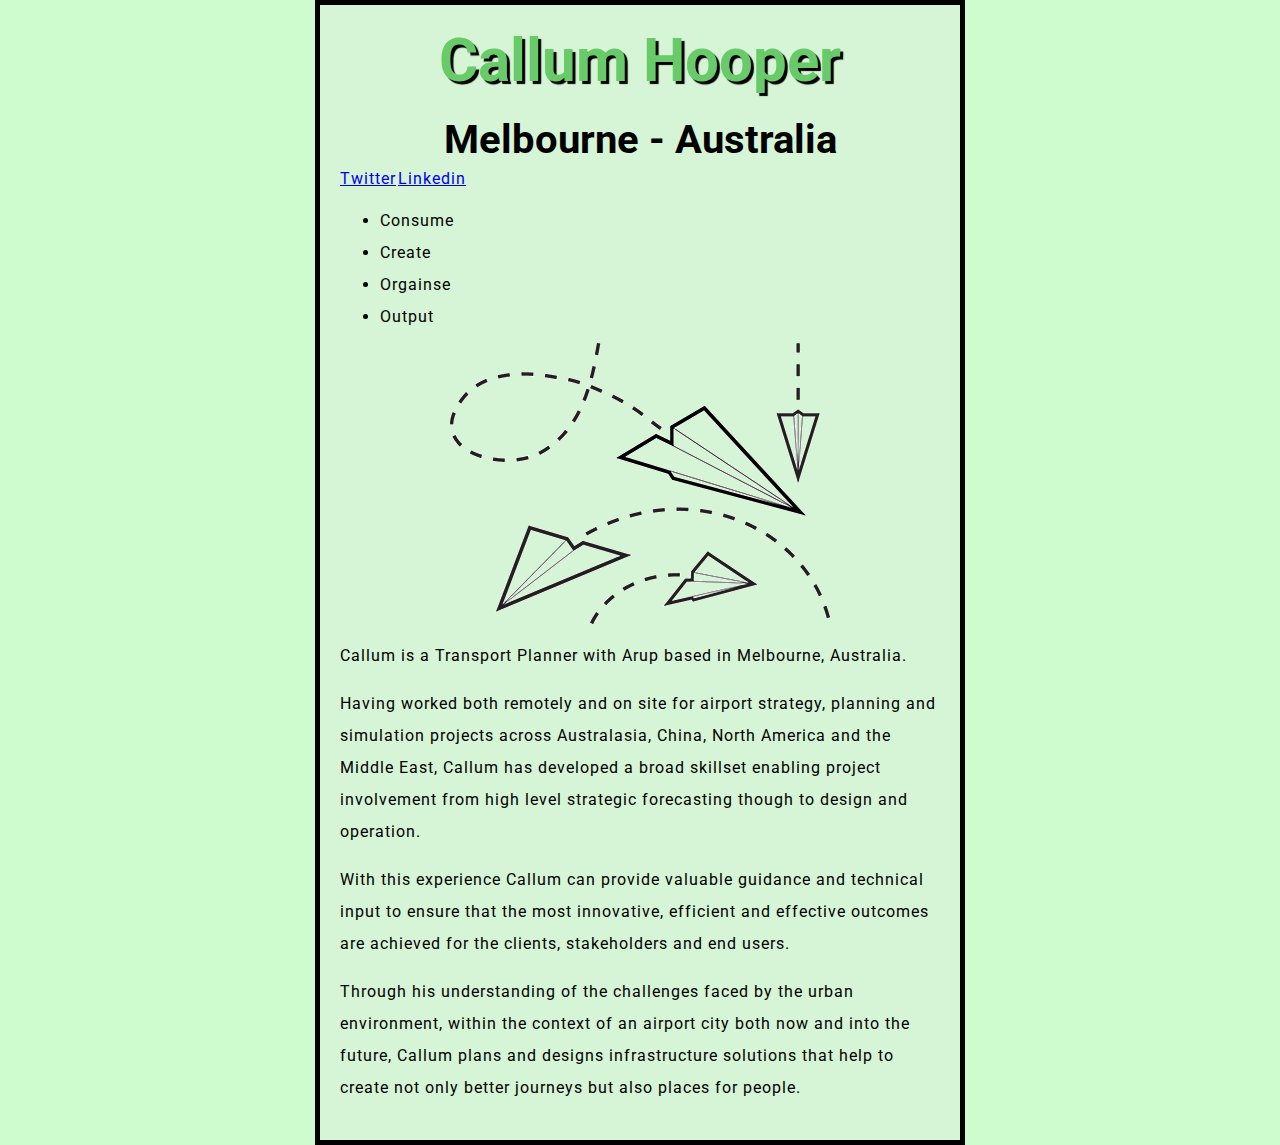
==== index.html @ c1314766 "Javascript" ====
<!DOCTYPE html>
<html>
  <head>

	<meta charset="utf-8">

	<title>Callum Hooper</title>

	<link href="styles/styles.css" rel="stylesheet" type="text/css">
	<link href='https://fonts.googleapis.com/css?family=Roboto' rel='stylesheet' type='text/css'>

  </head>
  
  
  
  <body>
	<h1>Callum Hooper</h1>
	<h2>Melbourne - Australia</h2>
	
	
	<a href="https://twitter.com/calhoops">Twitter</a>
	<a href="https://au.linkedin.com/in/callum-hooper-75069734">Linkedin</a>
	

	<ul>
		<li>Consume</li>
		<li>Create</li>
		<li>Orgainse</li>
		<li>Output</li>
		
	</ul>
	
	 <img src="images/paper-plane.png" alt="Paper Plane" >
	
	<p>Callum is a Transport Planner with Arup based in Melbourne, Australia.</p> 
	<p>Having worked both remotely and on site for airport strategy, planning and simulation projects across Australasia, China, North America and the Middle East, Callum has developed a broad skillset enabling project involvement from high level strategic forecasting though to design and operation. </p>
	<p>With this experience Callum can provide valuable guidance and technical input to ensure that the most innovative, efficient and effective outcomes are achieved for the clients, stakeholders and end users. </p>
	<p>Through his understanding of the challenges faced by the urban environment, within the context of an airport city both now and into the future, Callum plans and designs infrastructure solutions that help to create not only better journeys but also places for people. </p>

  
	<script src="scripts/main.js"></script>

  </body>
</html>
---- styles/styles.css ----
html {
	font-size: 10px;
	font-family: 'Roboto', sans-serif;
	background-color: #cffccf	
}

body {
  width: 600px;
  margin: 0 auto;
  background-color: #d6f5d6;
  padding: 0 20px 20px 20px;
  border: 5px solid black;
}


h1 {
	margin: 0;
	padding: 20px 0;
	color: #68ca68;
	text-shadow: 3px 3px 1px black;
	font-size: 60px;
	text-align: center;
}

h2 {
	margin: 0;
	padding: 0px 0;
  font-size: 40px;
  text-align: center;
}

a, p, li {
  font-size: 16px;    
  line-height: 2;
  letter-spacing: 1px;
}

img {
  display: block;
  margin: 0 auto;
}
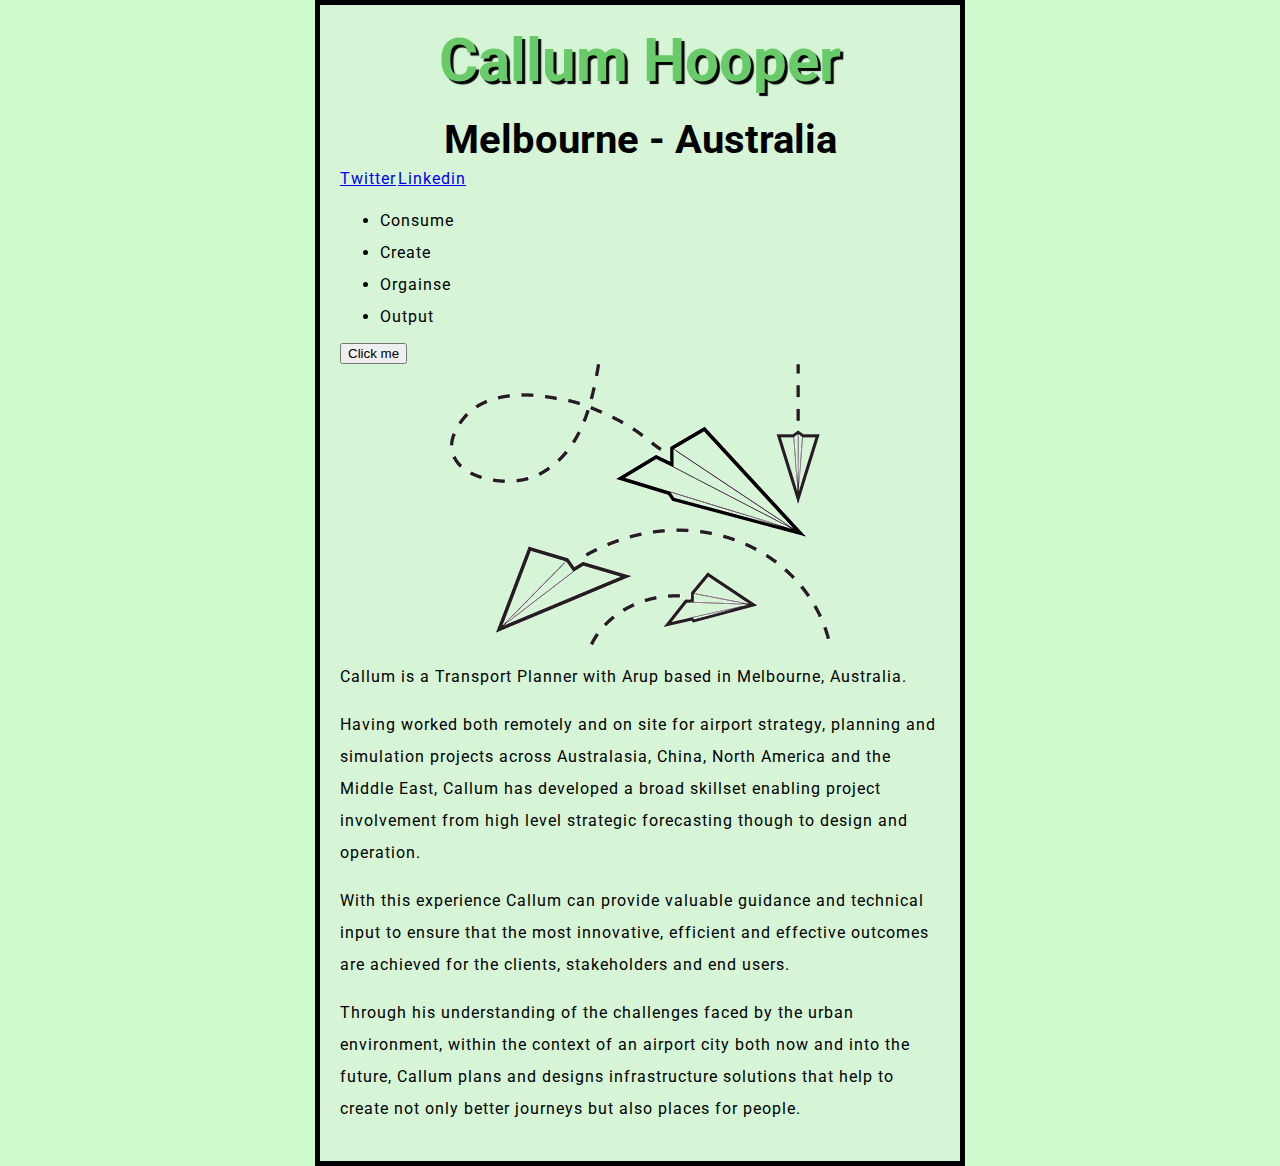
==== commit 1d3248fd: "JQuery" ====
--- a/index.html
+++ b/index.html
@@ -5,10 +5,19 @@
 	<meta charset="utf-8">
 
 	<title>Callum Hooper</title>
-
+	
 	<link href="styles/styles.css" rel="stylesheet" type="text/css">
 	<link href='https://fonts.googleapis.com/css?family=Roboto' rel='stylesheet' type='text/css'>
 
+	<script src="https://ajax.googleapis.com/ajax/libs/jquery/1.11.3/jquery.min.js"></script>
+	<script>
+		$(document).ready(function(){
+			$("button").click(function(){
+				$("ul").hide();
+			});
+		});
+	</script>
+	
   </head>
   
   
@@ -29,6 +38,9 @@
 		<li>Output</li>
 		
 	</ul>
+
+	<button>Click me</button>
+
 	
 	 <img src="images/paper-plane.png" alt="Paper Plane" >
 	
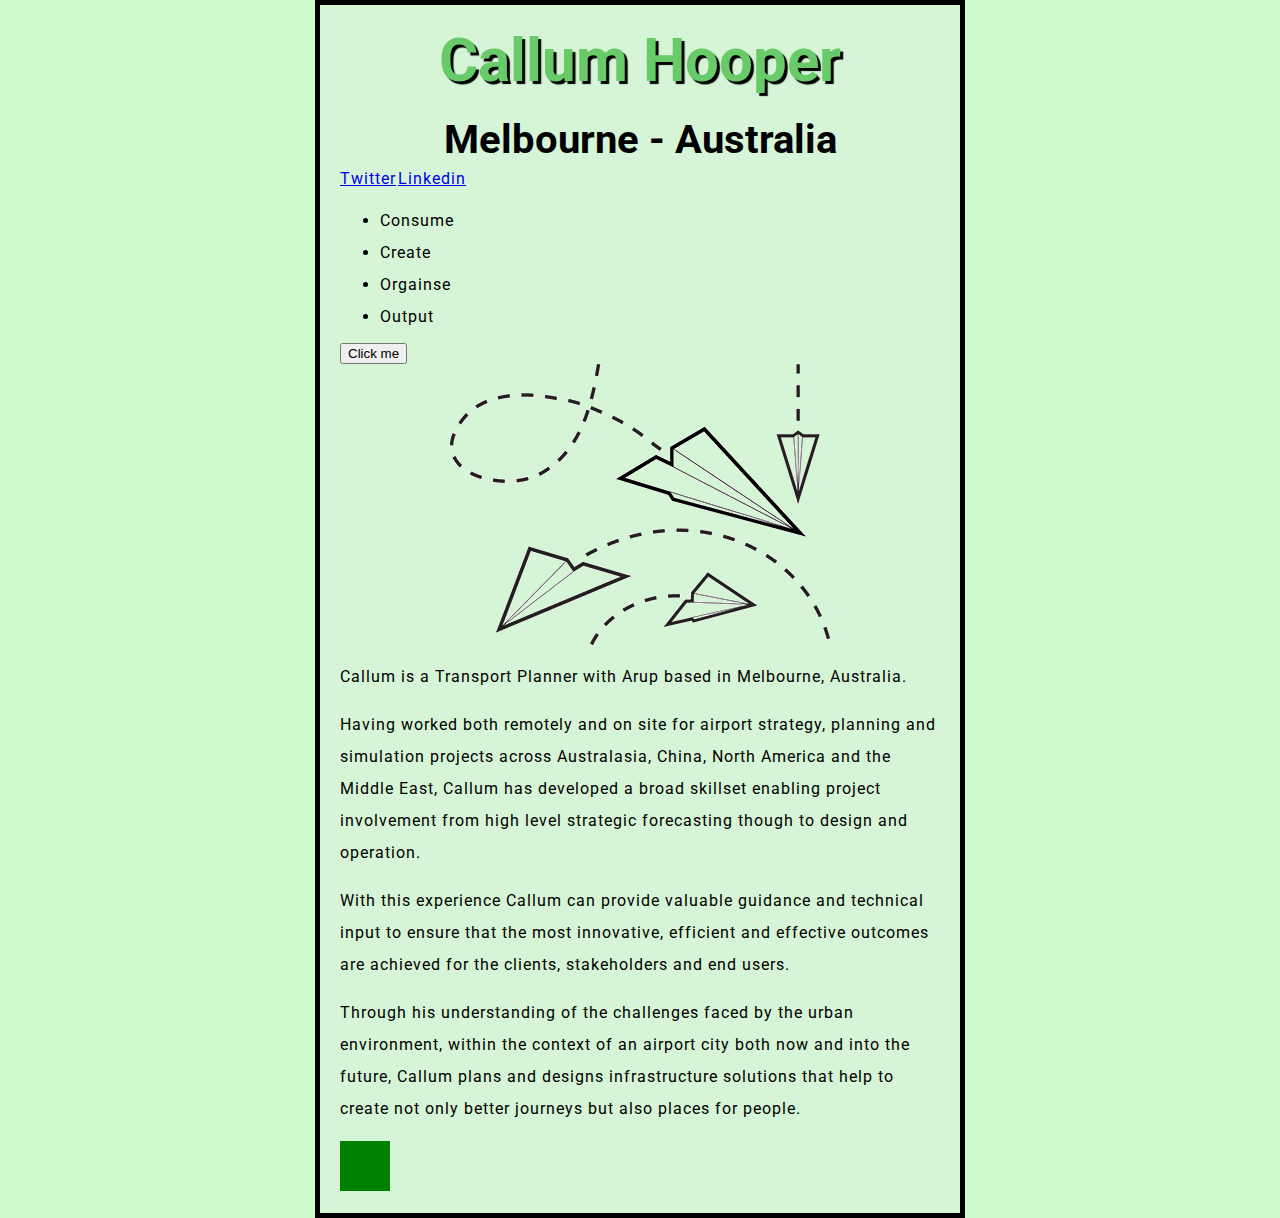
==== commit 644c31a2: "Rectangle" ====
--- a/index.html
+++ b/index.html
@@ -10,13 +10,7 @@
 	<link href='https://fonts.googleapis.com/css?family=Roboto' rel='stylesheet' type='text/css'>
 
 	<script src="https://ajax.googleapis.com/ajax/libs/jquery/1.11.3/jquery.min.js"></script>
-	<script>
-		$(document).ready(function(){
-			$("button").click(function(){
-				$("ul").hide();
-			});
-		});
-	</script>
+	<script src="scripts/jquery-main.js"></script>
 	
   </head>
   
@@ -40,9 +34,8 @@
 	</ul>
 
 	<button>Click me</button>
-
 	
-	 <img src="images/paper-plane.png" alt="Paper Plane" >
+	<img src="images/paper-plane.png" alt="Paper Plane" >
 	
 	<p>Callum is a Transport Planner with Arup based in Melbourne, Australia.</p> 
 	<p>Having worked both remotely and on site for airport strategy, planning and simulation projects across Australasia, China, North America and the Middle East, Callum has developed a broad skillset enabling project involvement from high level strategic forecasting though to design and operation. </p>
@@ -50,6 +43,13 @@
 	<p>Through his understanding of the challenges faced by the urban environment, within the context of an airport city both now and into the future, Callum plans and designs infrastructure solutions that help to create not only better journeys but also places for people. </p>
 
   
+	<svg width="50" height="50">
+		<rect x="0" y="0" width="50" height="50" fill="green" />
+	</svg>
+  
+  
+  
+  
 	<script src="scripts/main.js"></script>
 
   </body>
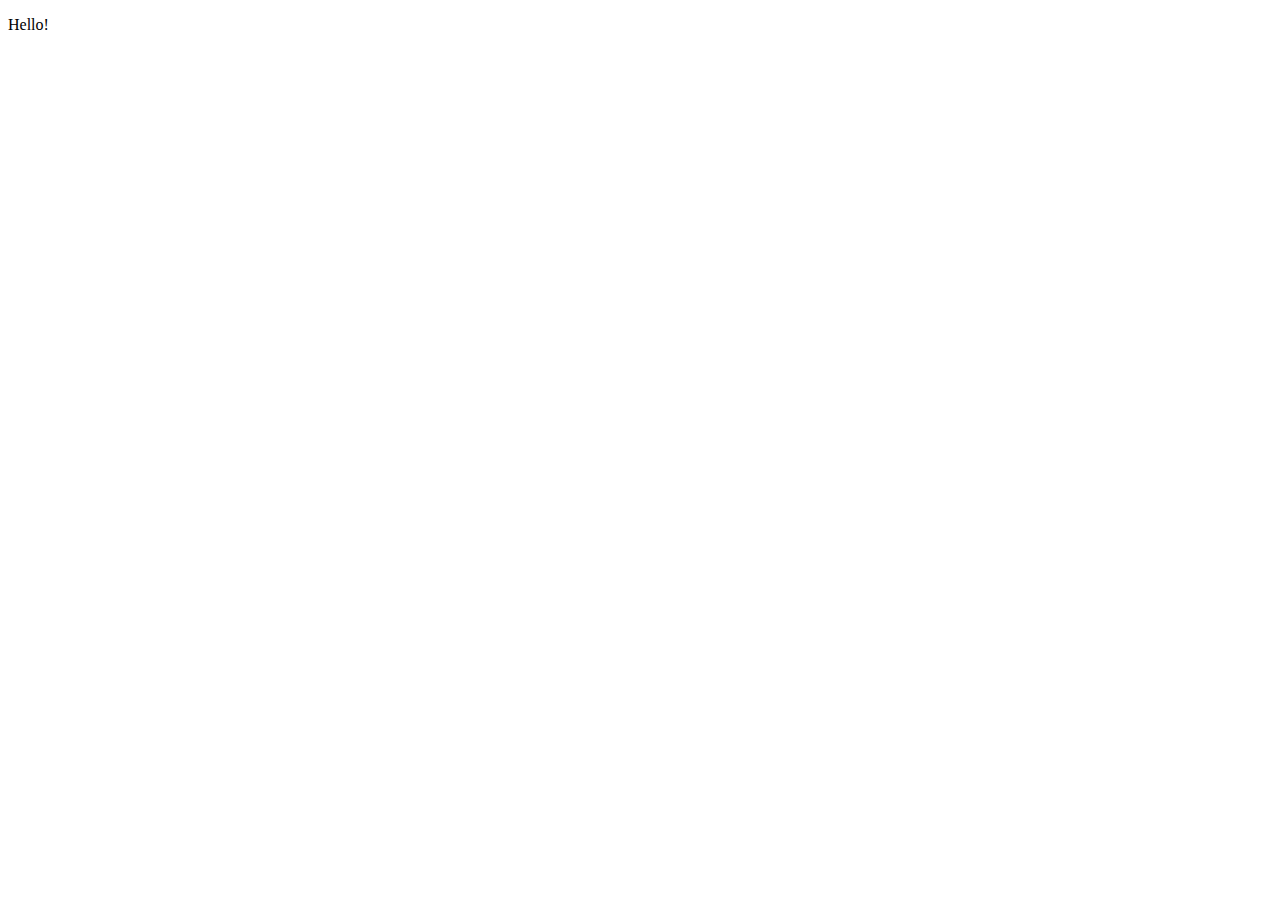
==== commit 683797a5: "d3js" ====
--- a/index.html
+++ b/index.html
@@ -2,55 +2,14 @@
 <html>
   <head>
 
-	<meta charset="utf-8">
+  </head>
+  <body>
 
-	<title>Callum Hooper</title>
-	
-	<link href="styles/styles.css" rel="stylesheet" type="text/css">
-	<link href='https://fonts.googleapis.com/css?family=Roboto' rel='stylesheet' type='text/css'>
+    <script type="text/javascript" src="library/d3.min.js" charset="utf-8">></script>
+    <p>Hello!</p>
+  </body>
+</html>
 
-	<script src="https://ajax.googleapis.com/ajax/libs/jquery/1.11.3/jquery.min.js"></script>
-	<script src="scripts/jquery-main.js"></script>
-	
-  </head>
-  
-  
-  
-  <body>
-	<h1>Callum Hooper</h1>
-	<h2>Melbourne - Australia</h2>
-	
-	
-	<a href="https://twitter.com/calhoops">Twitter</a>
-	<a href="https://au.linkedin.com/in/callum-hooper-75069734">Linkedin</a>
-	
 
-	<ul>
-		<li>Consume</li>
-		<li>Create</li>
-		<li>Orgainse</li>
-		<li>Output</li>
-		
-	</ul>
-
-	<button>Click me</button>
-	
-	<img src="images/paper-plane.png" alt="Paper Plane" >
-	
-	<p>Callum is a Transport Planner with Arup based in Melbourne, Australia.</p> 
-	<p>Having worked both remotely and on site for airport strategy, planning and simulation projects across Australasia, China, North America and the Middle East, Callum has developed a broad skillset enabling project involvement from high level strategic forecasting though to design and operation. </p>
-	<p>With this experience Callum can provide valuable guidance and technical input to ensure that the most innovative, efficient and effective outcomes are achieved for the clients, stakeholders and end users. </p>
-	<p>Through his understanding of the challenges faced by the urban environment, within the context of an airport city both now and into the future, Callum plans and designs infrastructure solutions that help to create not only better journeys but also places for people. </p>
-
-  
-	<svg width="50" height="50">
-		<rect x="0" y="0" width="50" height="50" fill="green" />
-	</svg>
-  
-  
-  
-  
-	<script src="scripts/main.js"></script>
-
-  </body>
-</html>+<div class="chart"></div>
+<script src="http://d3js.org/d3.v3.min.js"  charset="utf-8"></script>
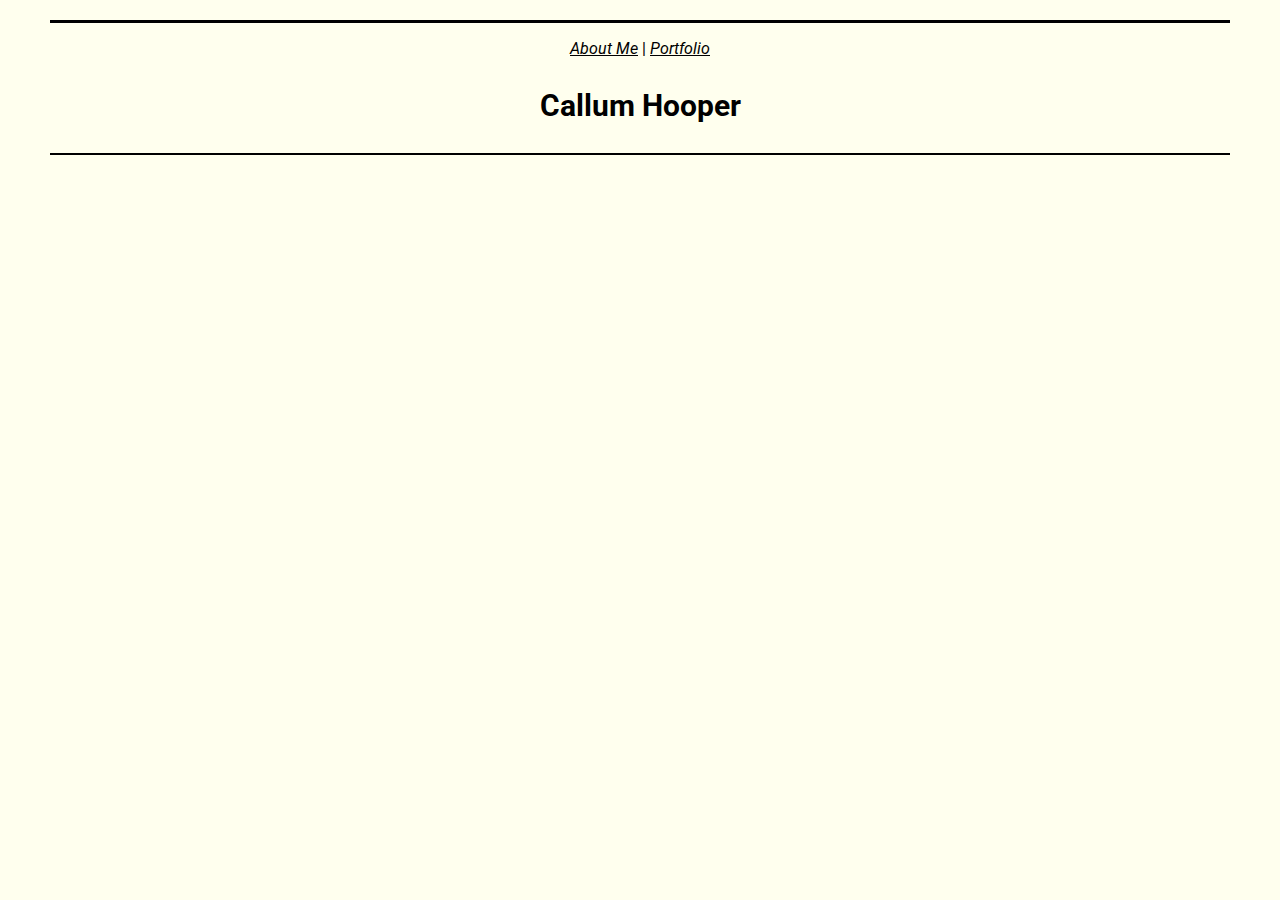
==== commit 11be5738: "First Assignment" ====
--- a/index.html
+++ b/index.html
@@ -1,15 +1,23 @@
-<!DOCTYPE html>
+﻿<DOCTYPE! html>
 <html>
-  <head>
-
-  </head>
-  <body>
-
-    <script type="text/javascript" src="library/d3.min.js" charset="utf-8">></script>
-    <p>Hello!</p>
-  </body>
-</html>
+<head>
+	<title>About Me</title>
+	<link rel="stylesheet" type="text/css" href="css/style.css" media="screen" />
+	<link rel="stylesheet" type="text/css" href="css/colors.css" media="screen" />
+	<link href='https://fonts.googleapis.com/css?family=Roboto' rel='stylesheet' type='text/css'>
 
 
-<div class="chart"></div>
-<script src="http://d3js.org/d3.v3.min.js"  charset="utf-8"></script>
+</head>
+
+<body>
+
+	<nav>
+            <div class="heading">
+                <p><a class="activelink" href="about_me.html">About Me</a> | <a class="activelink" href="portfolio.html">Portfolio<a/></p>
+
+                <h3>Callum Hooper</h3>
+       		</div>
+
+	</nav>
+
+<div class="content"> 
--- a/css/style.css
+++ b/css/style.css
@@ -0,0 +1,106 @@
+/* CSS style sheet */
+
+
+html {
+    overflow-y: scroll;			/*Used to ignore scroll bar*/
+		max-width: 1350px; 
+	margin: auto;
+ 
+}
+
+body{
+	background-color: #FFE;
+	margin: auto;
+	padding: 50px;
+	font-family: roboto;
+	font-style: normal;
+	padding-top: 20px;
+	
+}
+
+/*headings*/
+h1{
+	text-align: Left;
+}
+
+h2{
+
+}
+
+h3{
+	font-size: 30px;
+	padding-bottom: 0px;
+
+}
+
+
+/*lists*/
+
+ul{
+	font-size: 15px;
+}
+
+ol{
+	font-size: 15px;
+}
+
+
+/*content*/
+
+img{
+	border: 1px solid black;
+	border-radius: 5px;
+	width: 60%;
+	height: auto;
+	max-width: 500px
+
+}
+
+a{
+	color: #000;
+}
+
+.activelink{
+	font-style: italic;
+}
+
+/* divs */
+
+.content{
+	border-style: solid;
+	margin: left;
+	width: 100%;
+	border-width: thin;
+	border-left: hidden;
+	border-right: hidden;
+	text-align: left;
+}
+
+.imgcontainer{
+	padding: 5px;
+	padding-left: 70px;
+	text-align: left;
+}
+
+.heading{
+
+	text-align: center;
+	border-style: solid;
+	width: 100%;
+	border-width: normal;
+	border-left: hidden;
+	border-right: hidden;
+	border-bottom: hidden;
+}
+
+.endlinks{
+
+	text-align: center;
+	font-style: normal;
+	border-style: solid;
+	width: 100%;
+	border-width: normal;
+	border-left: hidden;
+	border-right: hidden;
+	border-top: hidden;
+}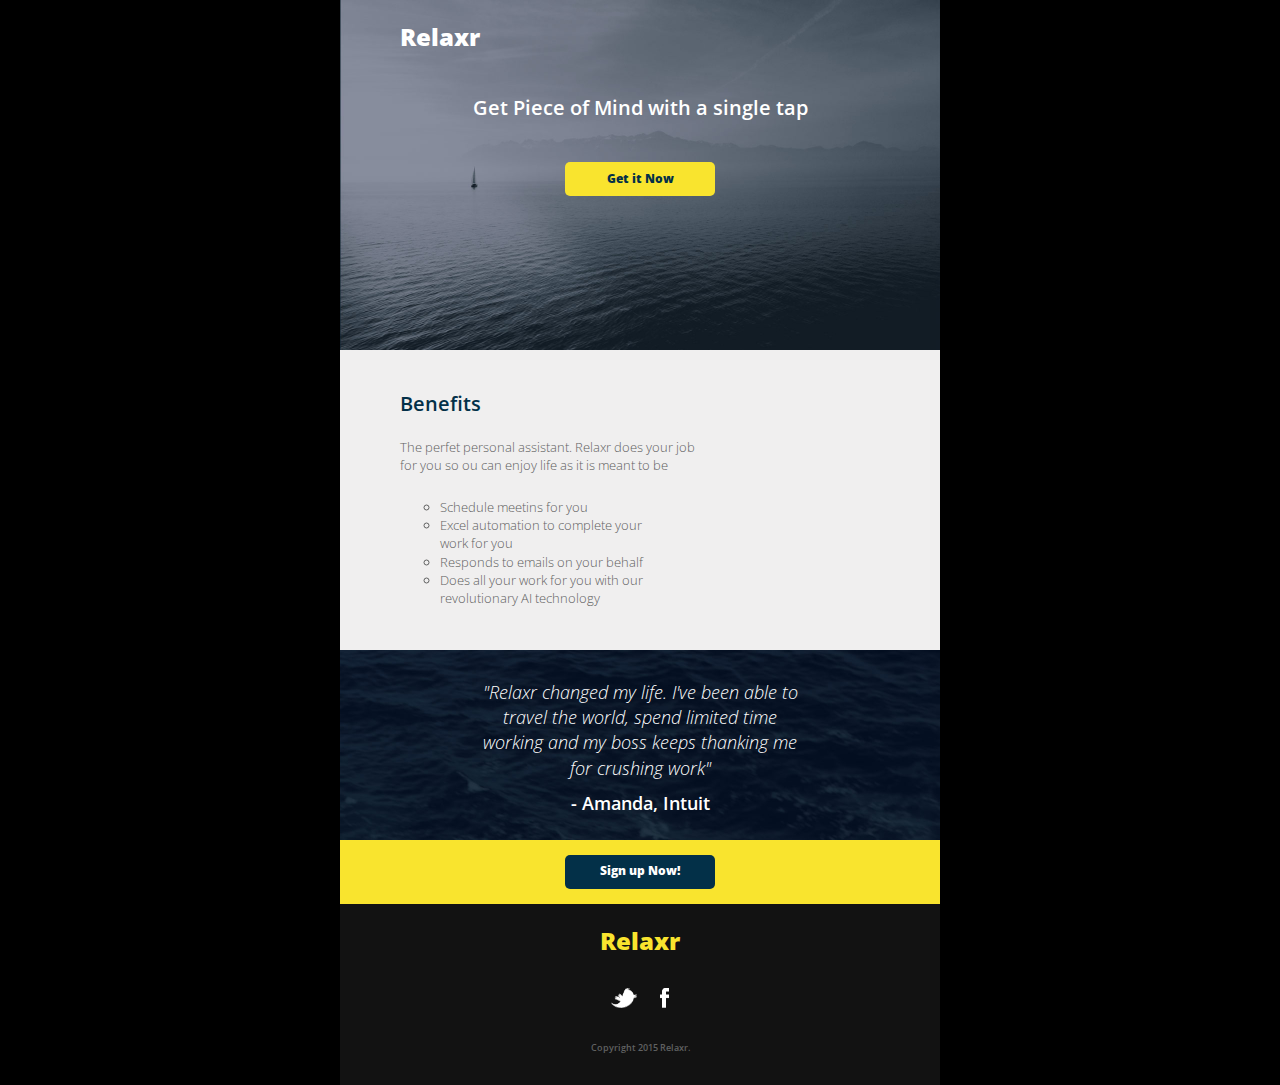
==== commit dfd79548: "Assignment 2" ====
--- a/index.html
+++ b/index.html
@@ -1,23 +1,63 @@
-﻿<DOCTYPE! html>
-<html>
-<head>
-	<title>About Me</title>
-	<link rel="stylesheet" type="text/css" href="css/style.css" media="screen" />
-	<link rel="stylesheet" type="text/css" href="css/colors.css" media="screen" />
-	<link href='https://fonts.googleapis.com/css?family=Roboto' rel='stylesheet' type='text/css'>
+<!DOCTYPE html>
+<html lang="en">
+	<head>
+    	<meta charset="utf-8">
+    	<meta name="description" content="Your description goes here">
+    	<meta name="keywords" content="one, two, three">
+
+		<title>Relaxr</title>
+
+		<!-- external CSS link -->
+		<link rel="stylesheet" href="css/reset.css">
+		<link rel="stylesheet" href="css/style.css">
+
+		<!-- Font Type link -->
+		<link href='https://fonts.googleapis.com/css?family=Open+Sans:400,300italic,300,400italic,600,600italic,700,800,800italic,700italic' rel='stylesheet' type='text/css'>
+
+	</head>
+	<body>
+		<header>
+				<h1>Relaxr</h1>
+				<div class="head_open">
+					<p>Get Piece of Mind with a single tap</p>	
+					<div class="button">Get it Now</div>	
+				</div>
 
 
-</head>
+		</header>
 
-<body>
+			<main>
+				<section class="sec_benefits">
+					<h2>Benefits</h2>
+					<p>The perfet personal assistant. Relaxr does your job for you so ou can enjoy life as it is meant to be</p>
+					<ul>
+						<li>Schedule meetins for you</li>
+						<li>Excel automation to complete your work for you</li>
+						<li>Responds to emails on your behalf</li>
+						<li>Does all your work for you with our revolutionary AI technology</li>
+					</ul>	
+				</section>
 
-	<nav>
-            <div class="heading">
-                <p><a class="activelink" href="about_me.html">About Me</a> | <a class="activelink" href="portfolio.html">Portfolio<a/></p>
+				<section class="sec_quote">
+					<p class="quote1">"Relaxr changed my life. I've been able to travel the world, spend limited time working and my boss keeps thanking me for crushing work"</p>
+					<p class="quote2">- Amanda, Intuit</p>
+				</section>
 
-                <h3>Callum Hooper</h3>
-       		</div>
 
-	</nav>
+				<section  class="sec_signup">
+						<p>Sign up Now!</p>
+					</section>
 
-<div class="content"> 
+			</main>
+
+			<footer>
+				
+				<h3>Relaxr</h3>
+				<img src="images/twitter.png">
+				<img src="images/facebook.png">
+
+				<p>Copyright 2015 Relaxr.</p>
+				
+			</footer>
+	</body>
+</html>--- a/css/style.css
+++ b/css/style.css
@@ -1,106 +1,267 @@
-/* CSS style sheet */
-
+/*
+Project Name: Blank Template
+Client: Your Client
+Author: Your Name
+Developer @GA in NYC
+*/
+
+
+/******************************************
+/* SETUP
+/*******************************************/
 
 html {
-    overflow-y: scroll;			/*Used to ignore scroll bar*/
-		max-width: 1350px; 
-	margin: auto;
- 
-}
-
-body{
-	background-color: #FFE;
-	margin: auto;
-	padding: 50px;
-	font-family: roboto;
-	font-style: normal;
-	padding-top: 20px;
-	
-}
-
-/*headings*/
+    overflow-y: scroll;     /*Used to ignore scroll bar*/
+  max-width: 600px;      /*Used to set max page width*/
+  margin: auto;
+  background-color: #000
+ }
+
+
+/* Box Model Hack */
+* {
+     -moz-box-sizing: border-box; /* Firexfox */
+     -webkit-box-sizing: border-box; /* Safari/Chrome/iOS/Android */
+     box-sizing: border-box; /* IE */
+}
+
+/* Clear fix hack */
+.clearfix:after {
+     content: ".";
+     display: block;
+     clear: both;
+     visibility: hidden;
+     line-height: 0;
+     height: 0;
+}
+
+.clear {
+  clear: both;
+}
+
+.alignright {
+  float: right;
+  padding: 0 0 10px 10px; /* note the padding around a right floated image */
+}
+
+.alignleft {
+  float: left;
+  padding: 0 10px 10px 0; /* note the padding around a left floated image */
+}
+
+/******************************************
+/* BASE STYLES
+/*******************************************/
+
+body {
+     color: #000;
+     font-size: 12px;
+     line-height: 1.4;
+     font-family: 'Open Sans', sans-serif;
+}
+
+
+/******************************************
+/* LAYOUT
+/*******************************************/
+
+header{
+    width: 100%;
+    margin: auto;
+    height: 350px;
+    background: url(../images/header_bg.jpg) no-repeat center top rgb(134,141,157);
+    background-size: cover;
+    padding-top: 20px;
+    padding-left: 60px;
+    padding-right: 60px;
+}
+
+footer {
+  background-size: cover;
+  background-color: #121212;
+  text-align: center;
+  padding-top: 20px;
+}
+
+section{
+  width: 100%;
+  margin: auto;
+  background-size: cover;
+}
+
+.head_open{
+  text-align: center;
+}
+
+.head_open p{
+  font-size: 20px;
+  font-weight: 600;
+  margin-top: 40px;
+  margin-bottom: 40px;
+  color: #fff;
+}
+
+
+.button{
+  margin: auto;
+  height: 34px;
+  border-radius: 5px;
+  padding-top: 9px;
+  width: 150px;
+  background-color: #f9e42e;
+  text-align: center;
+  color: #033048;
+  font-size: 12px;
+  font-weight: 800; 
+}  
+
+
+
+/******************************************
+/* Section Formatting 
+/*******************************************/
+
+
+
+.sec_benefits{
+  height: 300px;
+  background-color: #f0efef;
+  color: #606161;
+  padding-left: 60px;
+  padding-right: 240px;
+  padding-top: 40px;
+
+}
+
+.sec_benefits p{
+  height: 80px;
+  font-size: 13px;
+  font-weight: 300;
+  padding-left: 0px;
+    padding-top: 20px;
+}
+
+
+.sec_benefits ul{
+  height: 80px;
+  list-style-type: circle;
+  font-size: 13px;
+  font-weight: 300;
+  padding-left: 40px;
+  padding-right: 50px;
+
+}  
+
+
+.sec_quote{
+  height: 190px;
+  background: url(../images/testimonial_bg.jpg) no-repeat center top rgb(134,141,157);
+  background-size: cover;
+  text-align: center;
+  font-size: 18px;
+  padding-left: 140px;
+  padding-right: 140px;
+  padding-top: 30px;
+}
+
+.quote1{
+  color: #fff;
+  font-weight: 300;
+  font-style: italic;
+}
+
+.quote2{
+  color: #fff;
+  font-weight: 600;
+  padding-top: 10px;
+}
+
+
+.sec_signup{
+  background-color: #f9e42e;
+  padding: 15px;
+}
+
+.sec_signup p{
+  margin: auto;
+  height: 34px;
+  border-radius: 5px;
+  padding-top: 8px;
+  width: 150px;
+  background-color: #033048;
+  text-align: center;
+  color: #fff;
+  font-size: 12px;
+  font-weight: 800; 
+}
+
+/******************************************
+/* ADDITIONAL STYLES
+/*******************************************/
+
 h1{
-	text-align: Left;
+  font-size: 24px;
+  font-weight: 800;
+  color: #ffffff;
 }
 
 h2{
-
+  font-size: 20px;
+  font-weight: 600;
+  color: #033048;
 }
 
 h3{
-	font-size: 30px;
-	padding-bottom: 0px;
-
-}
-
-
-/*lists*/
-
-ul{
-	font-size: 15px;
-}
-
-ol{
-	font-size: 15px;
-}
-
-
-/*content*/
-
-img{
-	border: 1px solid black;
-	border-radius: 5px;
-	width: 60%;
-	height: auto;
-	max-width: 500px
-
-}
-
-a{
-	color: #000;
-}
-
-.activelink{
-	font-style: italic;
-}
-
-/* divs */
-
-.content{
-	border-style: solid;
-	margin: left;
-	width: 100%;
-	border-width: thin;
-	border-left: hidden;
-	border-right: hidden;
-	text-align: left;
-}
-
-.imgcontainer{
-	padding: 5px;
-	padding-left: 70px;
-	text-align: left;
-}
-
-.heading{
-
-	text-align: center;
-	border-style: solid;
-	width: 100%;
-	border-width: normal;
-	border-left: hidden;
-	border-right: hidden;
-	border-bottom: hidden;
-}
-
-.endlinks{
-
-	text-align: center;
-	font-style: normal;
-	border-style: solid;
-	width: 100%;
-	border-width: normal;
-	border-left: hidden;
-	border-right: hidden;
-	border-top: hidden;
-}+  font-size: 24px;
+  font-weight: 800;
+  color: #f9e42e;
+  padding-bottom: 20px;
+ }
+
+footer p{
+  font-size: 9px;
+  font-weight: 600;
+  color: #606161;
+  padding-bottom: 30px;
+  padding-top: 20px;
+}
+
+footer img{
+  margin: 10px;
+  height: 20px;
+  width: auto;
+}
+
+
+/*
+
+benefits background color: #f0efef
+yellow: #f9e42e
+dark blue: #033048
+light grey: #606161
+almost black: #121212
+
+Font: Open Sans (Google Font: https://www.google.com/fonts#UsePlace:use/Collection:Open+Sans)
+Weight: Light, Light Italic, Semibold, Extrabold
+
+"Relaxr" - Extra bold, 24px
+"Get piece of mind with a single tap" - Semibold, 24px
+"Get it Now" - Extra bold, 14px. 5px border radius
+"Benefits" - Semibold, 20px
+"The perfect personal assistant. Relaxr does your job for you so you can enjoy life as it is meant to be." - Light, 13px
+• Schedule meetings for you
+• Excel automation to complete your work for you
+• Responds to emails on your behalf
+• Does all your work for you with our revolutionary AI technology" - Light, 13px
+
+"“Relaxr changed my life. I’ve been able to travel the world, spend limited time working and my boss keeps thanking me for crushing work.”" - Light Italic, 18px
+"- Amanda, Intuit " - semibold, 18px
+
+"Sign Up Now!" - extra bold, 12px, 5px border radius
+
+Relaxr - extra bold, 24px
+"Copyright 2015. Relaxr." - 9px, semibold
+
+*/
+
+
